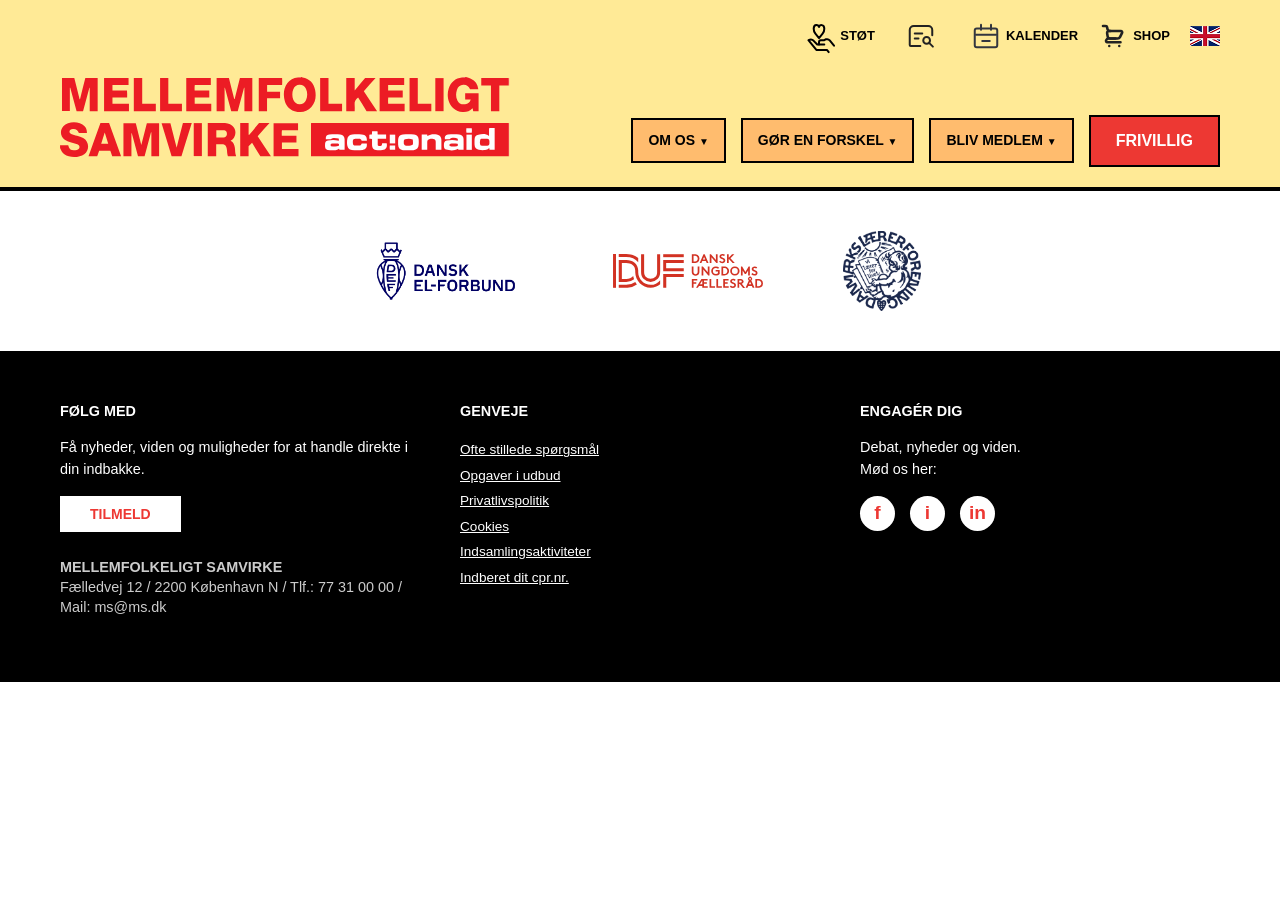
==== volunteer.html @ cc6cafb7 "Sponsorer & frivillig side alpha" ====
<!DOCTYPE html>
<html lang="da">
<head>
    <meta charset="UTF-8">
    <meta name="viewport" content="width=device-width, initial-scale=1.0">
    <title>Mellemfolkeligt Samvirke - Nyt Design</title>
    <link rel="stylesheet" href="main.css">
    <script src="js/carousel.js" defer></script>
    <script src="js/search.js" defer></script>
</head>
<body>

    <header class="main-header">
        <div class="container">
            <div class="top-utility">
                <a href="#"><img src="img/support.svg" alt="støt logo med en hånd der holder et hjerte">STØT</a>

                
                
                <div class="soeg-container" id="soegContainer">

  <!-- Søge-ikonet — altid synligt -->
<button class="soeg-ikon" id="soegIkon">
  <img src="img/search.svg" alt="ikon" />
</button>

  <!-- Søgebaren — folder ud -->
  <div class="soeg-bar" id="soegBar">
    <input
      type="text"
      class="soeg-input"
      id="soegInput"
      placeholder="Søg her..."
      autocomplete="off"
    />
  </div>

  <!-- Dropdown menu -->
  <div class="dropdown" id="dropdown"></div>

  <!-- Valgt element -->
  <div class="valgt-tekst" id="valgtTekst"></div>

</div>
                
                </a>

                <a href="#"><img src="img/calendar.svg" alt="Kalender logo">KALENDER</a>
                <a href="#"><img src="img/cart.svg" alt="Indkøbsvogns logo">SHOP</a>
                <a href="#"><img src="img/eng_flag.png" alt="Englands flag"></a>
            </div>

            <div class="nav-wrapper">
                <div class="logo">
                    <a href="index.html"><img src="img/logo_vector.svg" alt="Mellemfolkeligt Samvirke"></a>
                </div>
                
                <button class="hamburger-btn" aria-label="Åbn menu">
                    <span class="bar"></span>
                    <span class="bar"></span>
                    <span class="bar"></span>
                </button>

                <nav class="main-nav">
                    <button class="close-btn" aria-label="Luk menu">✕</button>
                    
                    <ul>
                        <li class="dropdown-container">
                            <a href="#" class="nav-btn dropdown-toggle">OM OS <span>▼</span></a>
                            <ul class="dropdown-menu">
                                <li><a href="#">Hvem er vi?</a></li>
                                <li><a href="#">Vores historie</a></li>
                                <li><a href="#">Kontakt os</a></li>
                            </ul>
                        </li>

                        <li class="dropdown-container">
                            <a href="#" class="nav-btn dropdown-toggle">GØR EN FORSKEL <span>▼</span></a>
                            <ul class="dropdown-menu">
                                <li><a href="#">Kampagner</a></li>
                                <li><a href="#">Klima</a></li>
                                <li><a href="#">Fattigdom</a></li>
                            </ul>
                        </li>

                        <li class="dropdown-container">
                            <a href="#" class="nav-btn dropdown-toggle">BLIV MEDLEM <span>▼</span></a>
                            <ul class="dropdown-menu">
                                <li><a href="#">Medlemsfordele</a></li>
                                <li><a href="#">Giv et bidrag</a></li>
                            </ul>
                        </li>

                        <li><a href="volunteer.html" class="btn-red">FRIVILLIG</a></li>
                    </ul>
                </nav>
            </div>
        </div>
    </header>

    <section class="partner-bar">
        <div class="container">
            <div class="partner-logos">
                <img src="img/DEF-logo.png" alt="Dansk El-Forbund">
                <img id="duf-logo" src="img/DUF-logo.svg" alt="DUF">
                <img src="img/DLF-logo.png" alt="Lærerforening">
            </div>
        </div>
    </section>

    <footer class="main-footer">
        <div class="container footer-grid">
            <div class="footer-col">
                <h3>FØLG MED</h3>
                <p>Få nyheder, viden og muligheder for at handle direkte i din indbakke.</p>
                <button class="btn-tilmeld">TILMELD</button>
                <p class="address-info">
                    <strong>MELLEMFOLKELIGT SAMVIRKE</strong><br>
                    Fælledvej 12 / 2200 København N / Tlf.: 77 31 00 00 / Mail: ms@ms.dk
                </p>
            </div>
            <div class="footer-col">
                <h3>GENVEJE</h3>
                <ul>
                    <li><a href="#">Ofte stillede spørgsmål</a></li>
                    <li><a href="#">Opgaver i udbud</a></li>
                    <li><a href="#">Privatlivspolitik</a></li>
                    <li><a href="#">Cookies</a></li>
                    <li><a href="#">Indsamlingsaktiviteter</a></li>
                    <li><a href="#">Indberet dit cpr.nr.</a></li>
                </ul>
            </div>
            <div class="footer-col">
                <h3>ENGAGÉR DIG</h3>
                <p>Debat, nyheder og viden.<br>Mød os her:</p>
                <div class="social-icons">
                    <span class="social-circle">f</span> 
                    <span class="social-circle">i</span> 
                    <span class="social-circle">in</span>
                </div>
            </div>
        </div>
    </footer>

    <script src="js/dropdown.js"></script>
    <script src="js/burger.js"></script>
</body>
</html>
---- main.css ----
* {
    margin: 0;
    padding: 0;
    box-sizing: border-box;
}

:root {
    --ms-red: #ed3833; 
    --ms-yellow: #ffea96; 
    --text-black: #000000;
}

body {
    font-family: 'Helvetica Neue', Helvetica, Arial, sans-serif;
    color: var(--text-black);
    line-height: 1.5;
}

.container {
    max-width: 1200px;
    margin: 0 auto;
    padding: 0 20px;
}

.container-small {
    max-width: 1000px;
    margin: 0 auto;
    padding: 40px 20px 60px;
}

/* --- HEADER --- */
.main-header {
    background-color: var(--ms-yellow);
    border-bottom: 4px solid var(--text-black);
    padding-top: 10px;
    padding-bottom: 20px;
    position: relative;
    z-index: 999;
}

.top-utility {
    display: flex;
    justify-content: flex-end;
    gap: 20px;
    margin-bottom: 15px;
}

.top-utility a {
    text-decoration: none;
    color: var(--text-black);
    font-size: 13px;
    font-weight: bold;
    display: flex;
    align-items: center;
    gap: 5px;
}

.nav-wrapper {
    display: flex;
    justify-content: space-between;
    align-items: flex-end;
}
.logo {
    max-width: 450px; 
    width: 100%;      
    padding-bottom: 10px; 
}

.logo img {
    width: 100%;
    height: auto;
    display: block;
}

.main-nav > ul {
    display: flex;
    list-style: none;
    gap: 15px;
    align-items: center;
}

.nav-btn {
    display: block;
    padding: 10px 15px;
    text-decoration: none;
    color: var(--text-black);
    font-weight: bold;
    font-size: 14px;
    border: 2px solid var(--text-black); 
    background-color: rgba(255,144,73,0.5) !important;
}

.nav-btn span {
    font-size: 10px; 
}

.btn-red {
    display: block;
    padding: 12px 25px;
    text-decoration: none;
    color: white;
    background-color: var(--ms-red);
    font-weight: bold;
    font-size: 16px;
    border: 2.5px solid var(--text-black);
}

/* --- DROPDOWN MENU (Desktop) --- */
.dropdown-container {
    position: relative; 
}

.dropdown-menu {
    display: none; 
    position: absolute;
    top: 100%;
    left: 0;
    background-color: var(--white); 
    border: 3px solid var(--ms-yellow);
    border-top: none; 
    list-style: none;
    min-width: 200px;
    z-index: 100;
    flex-direction: column;
    padding: 0;
    margin-top: 0; 
    gap: 0; 
}

.dropdown-menu.show {
    display: flex !important; 
}

.dropdown-menu li a {
    display: block;
    padding: 12px 15px;
    color: var(--text-black);
    text-decoration: none;
    font-size: 14px;
    font-weight: normal;
}

.dropdown-menu li a:hover {
    background-color: var(--ms-yellow); 
    color: var(--text-black);
}

/* --- HOVEDINDHOLD --- */
.main-title {
    color: var(--ms-red);
    font-size: 3.5rem;
    font-weight: 900;
    margin-bottom: 10px;
}

.intro-text {
    font-size: 1.1rem;
    font-weight: bold;
    margin-bottom: 30px;
    max-width: 850px;
}

/* --- SLIDESHOW --- */
.mySlides {
  position: absolute;
  width: 100%;
  height: 100%;
  top: 0;
  left: 0;
  transform: translateX(100%);
  transition: transform 0.5s ease;
}
.mySlides.active {
  transform: translateX(0);
}

.mySlides.prev-slide {
  transform: translateX(-100%);
}

img {vertical-align: middle;}

.billed {
  width: 100%;
  height: 100%;
  object-fit: cover;
}

.slide-title {
  position: absolute;
  top: 0;
  left: 0%;
  transform: translate(0%, -50%);
  z-index: 10;
  color: white;
  font-size: clamp(1.2rem, 3vw, 2.5rem);
  font-weight: bold;
  padding: 10px 20px;
  background: #ED3833; 
  border-radius: 0px;
}

.slideshow-wrapper {
  position: relative;
  overflow: visible; 
  margin-top: 60px; 
}

.slideshow-container {
  max-width: 1000px;
  position: relative;
  margin: auto;
  width: 100%;
  aspect-ratio: 21 / 9;
  overflow: hidden;
}

.prev, .next {
  cursor: pointer;
  position: absolute;
  top: 50%;
  width: auto;
  padding: 16px;
  margin-top: -42px;
  color: white;
  font-weight: bold;
  font-size: 40px;
  transition: 0.6s ease;
  border-radius: 0 3px 3px 0;
  user-select: none;
}

.next {
  right: 0;
  border-radius: 3px 0 0 3px;
}

.prev:hover, .next:hover {
  background-color: rgba(0,0,0,0.8);
}

.text {
  color: #f2f2f2;
  font-size: 15px;
  padding: 8px 12px;
  position: absolute;
  bottom: 8px;
  width: 100%;
  text-align: right;
}

.numbertext {
  color: #f2f2f2;
  font-size: 12px;
  padding: 8px 12px;
  position: absolute;
  top: 90%;
}

.dot {
  cursor: pointer;
  height: 15px;
  width: 15px;
  margin: 0 2px;
  background-color: #bbb;
  border-radius: 50%;
  display: inline-block;
  transition: background-color 0.6s ease;
}

.dot.active, .dot:hover {
  background-color: red;
}

@media only screen and (max-width: 300px) {
  .prev, .next,.text {font-size: 11px}
}

/* --- PARTNERE --- */
.partner-bar {
    background-color: white;
    padding: 40px 0;
}

.partner-logos {
    display: flex;
    justify-content: center;
    align-items: center;
    gap: 80px;
}

.partner-logos img {
    max-height: 80px;
}

/* --- FOOTER --- */
.main-footer {
    background-color: var(--text-black);
    color: white;
    padding: 50px 0;
}

.footer-grid {
    display: grid;
    grid-template-columns: 1fr 1fr 1fr; 
    gap: 40px;
}

.footer-col h3 {
    font-size: 0.9rem;
    margin-bottom: 15px;
    font-weight: bold;
}

.footer-col p {
    font-size: 0.9rem;
    margin-bottom: 15px;
}

.footer-col ul {
    list-style: none;
}

.footer-col ul li a {
    color: white;
    text-decoration: underline;
    font-size: 0.85rem;
    line-height: 1.8;
}

.btn-tilmeld {
    background-color: white;
    color: var(--ms-red);
    border: none;
    padding: 10px 30px;
    font-weight: bold;
    font-size: 14px;
    margin-bottom: 25px;
    cursor: pointer;
}

.address-info {
    font-size: 0.75rem;
    color: #ccc;
    line-height: 1.4;
}

.social-icons {
    display: flex;
    gap: 15px;
    margin-top: 10px;
}

.social-circle {
    width: 35px;
    height: 35px;
    background-color: white;
    color: var(--ms-red);
    border-radius: 50%;
    display: flex;
    justify-content: center;
    align-items: center;
    font-weight: bold;
    font-size: 1.2rem;
    cursor: pointer;
}

/* --- BURGERMENU IKONER --- */
.hamburger-btn {
    display: none;
    background: none;
    border: none;
    cursor: pointer;
    flex-direction: column;
    gap: 6px;
    padding: 10px;
}

.hamburger-btn .bar {
    width: 35px;
    height: 4px;
    background-color: var(--ms-red);
    border-radius: 2px;
}

.close-btn {
    display: none;
    background: none;
    border: none;
    color: var(--ms-red);
    font-size: 45px;
    cursor: pointer;
    position: absolute;
    top: 20px;
    right: 20px;
}

/* --- MOBIL RESPONSIVITET --- */
@media (max-width: 900px) {
    .top-utility {
        display: none; 
    }

    .hamburger-btn {
        display: flex;
    }

    .nav-wrapper {
        align-items: center;
    }

    .main-nav {
        position: fixed;
        top: 0;
        right: -100%; 
        width: 100%;
        height: 100vh;
        background-color: white;
        z-index: 1000;
        transition: right 0.4s ease-in-out; 
        overflow-y: auto;
        padding: 80px 30px 30px 30px; 
    }

    .main-nav.active {
        right: 0; 
    }

    .close-btn {
        display: block;
    }

    .main-nav > ul {
        flex-direction: column;
        gap: 25px;
        align-items: flex-start;
    }

    .nav-btn {
        border: none;
        font-size: 26px;
        color: var(--ms-red);
        padding: 0;
    }
    
    .dropdown-menu {
        position: static;
        border: none;
        padding-left: 20px;
        margin-top: 15px;
        gap: 15px;
        display: none; /* VIGTIGT: Skjuler dropdowns som standard på mobil */
        background-color: transparent; 
    }
    
    .dropdown-menu li a {
        color: var(--text-black);
        font-size: 18px;
        font-weight: bold;
        text-decoration: none;
        padding: 8px 0;
    }
}
:root {
  --bg: #f5f0e8;
  --white: #ffffff;
  --accent-light: #d8f3dc;
  --text: #1b1b1b;
  --muted: #888;
  --border: #e0d9ce;
}



.soeg-ikon {
  background: var(--accent);
  border: none;
  color: white;
  width: 52px;
  height: 52px;
  border-radius: 50%;
  font-size: 1.2rem;
  cursor: pointer;
  flex-shrink: 0;
  transition: background 0.2s, transform 0.2s;
  display: flex;
  align-items: center;
  justify-content: center;
  position: relative;
  z-index: 2;
}

.soeg-ikon:hover {; transform: scale(1.05); }

.soeg-container {
  position: relative;
  display: flex;
  align-items: center;
}

.soeg-bar {
  display: flex;
  align-items: center;
  background: var(--white);
  border-radius: 0 12px 12px 0;
  box-shadow: 0 2px 12px rgba(0,0,0,0.08);
  overflow: hidden;
  width: 0;
  opacity: 0;
  transition: width 0.4s ease, opacity 0.3s ease;
  margin-left: -26px;
  padding-left: 30px;
}

.soeg-container.aktiv .soeg-bar {
  width: 360px;
  opacity: 1;
}

.soeg-input {
  border: none;
  outline: none;
  background: transparent;
  font-family: 'Outfit', sans-serif;
  font-size: 0.95rem;
  color: var(--text);
  width: 100%;
  padding: 14px 16px 14px 0;
}

.soeg-input::placeholder { color: var(--muted); }

.dropdown {
  position: absolute;
  top: calc(100% + 8px);
  left: 0;
  right: 0;
  background: var(--white);
  border-radius: 12px;
  box-shadow: 0 4px 20px rgba(0,0,0,0.1);
  overflow-y: auto;
  overflow-x: hidden;
  scrollbar-width: thin;
  scrollbar-color: var(--accent-light) transparent;
  max-height: 0;
  opacity: 0;
  transition: max-height 0.35s ease, opacity 0.25s ease;
  z-index: 10;
}

.dropdown::-webkit-scrollbar { width: 6px; }
.dropdown::-webkit-scrollbar-track { background: transparent; }
.dropdown::-webkit-scrollbar-thumb { background: var(--accent-light); border-radius: 10px; }

.soeg-container.dropdown-aktiv .dropdown {
  max-height: 220px;
  opacity: 1;
}

.dropdown-item {
  padding: 14px 18px;
  font-size: 0.9rem;
  color: var(--text);
  cursor: pointer;
  border-bottom: 1px solid var(--border);
  transition: background 0.15s;
  display: flex;
  align-items: center;
  gap: 10px;
}

.dropdown-item:last-child { border-bottom: none; }
.dropdown-item:hover { background: var(--accent-light); }

.dropdown-item .ikon { font-size: 1.1rem; }

.ingen-resultater {
  padding: 20px 18px;
  color: var(--muted);
  font-size: 0.85rem;
  text-align: center;
}

.valgt-tekst {
  position: absolute;
  top: calc(100% + 8px);
  left: 0;
  font-size: 0.85rem;
  color: var(--accent);
  font-weight: 600;
  opacity: 0;
  transition: opacity 0.2s;
  white-space: nowrap;
}

.soeg-container.har-valgt .valgt-tekst {
  opacity: 1;
}

#duf-logo {
    max-height: 80px;
    width: 150px;
}
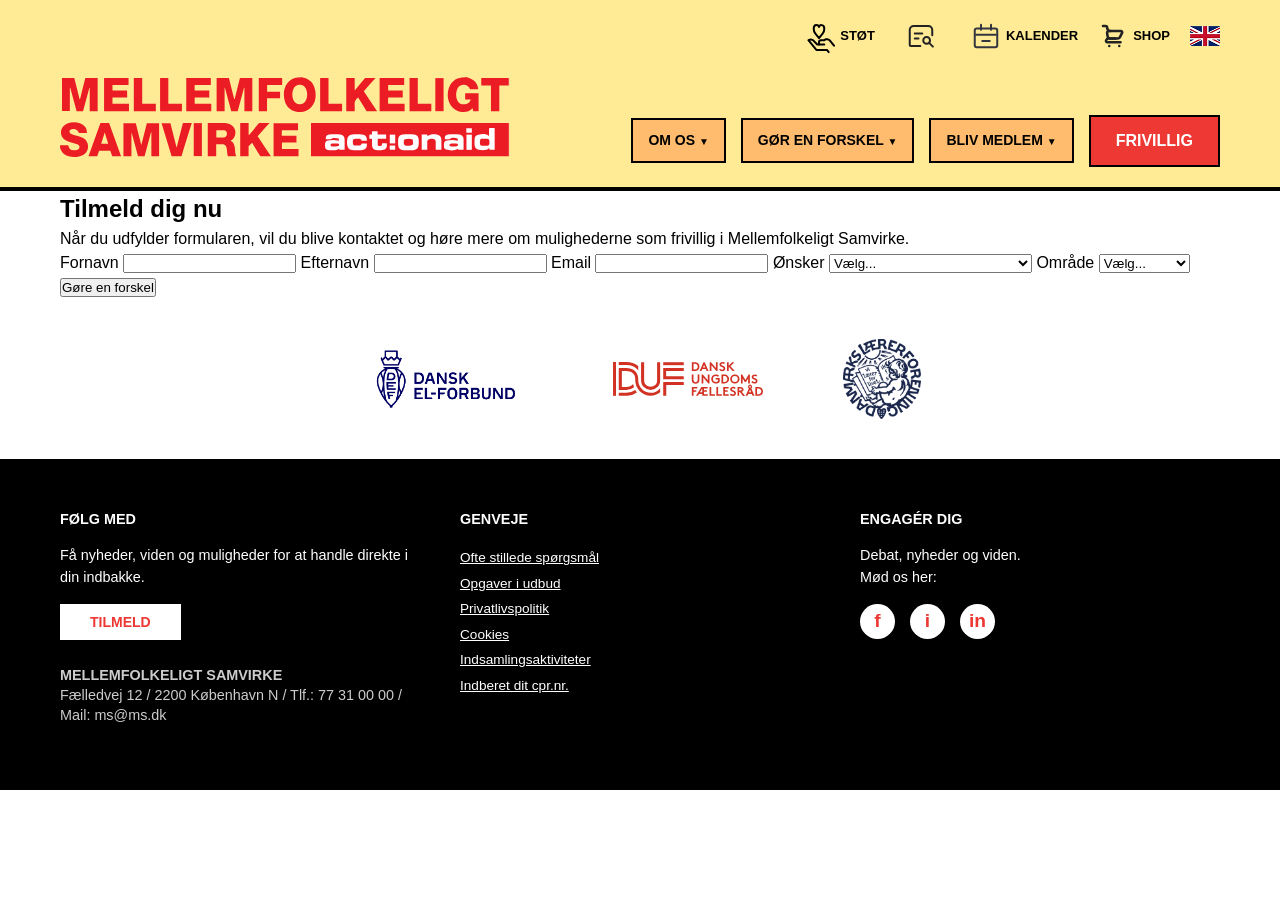
==== commit 4f307c83: "Update volunteer.html" ====
--- a/volunteer.html
+++ b/volunteer.html
@@ -97,7 +97,46 @@
             </div>
         </div>
     </header>
+<section class="form-wrapper">
+    <div class="container">
+        <h1>Tilmeld dig nu</h1>
 
+        <div class="subtitle">
+            Når du udfylder formularen, vil du blive kontaktet og høre mere om mulighederne som frivillig i Mellemfolkeligt Samvirke.
+        </div>
+
+        <form>
+            <label class="required">Fornavn</label>
+            <input type="text" name="fornavn" required>
+
+            <label class="required">Efternavn</label>
+            <input type="text" name="efternavn" required>
+
+            <label class="required">Email</label>
+            <input type="email" name="email" required>
+
+            <label class="required">Ønsker</label>
+            <select name="onsker" required>
+                <option value="">Vælg...</option>
+                <option>Akadamiet for håb og handling</option>
+                <option>Madretfærdighed</option>
+                <option>Fællesskabsgrupper</option>
+                <option>Frivillig arbejde</option>
+                <option>Lær noget</option>
+            </select>
+
+            <label class="required">Område</label>
+            <select name="omraade" required>
+                <option value="">Vælg...</option>
+                <option>København</option>
+                <option>Aarhus</option>
+                <option>Odense</option>
+            </select>
+
+            <button class="button" type="submit">Gøre en forskel</button>
+        </form>
+    </div>
+</section>
     <section class="partner-bar">
         <div class="container">
             <div class="partner-logos">
--- a/main.css
+++ b/main.css
@@ -490,7 +490,7 @@
   z-index: 2;
 }
 
-.soeg-ikon:hover {; transform: scale(1.05); }
+.soeg-ikon:hover { transform: scale(1.05); }
 
 .soeg-container {
   position: relative;
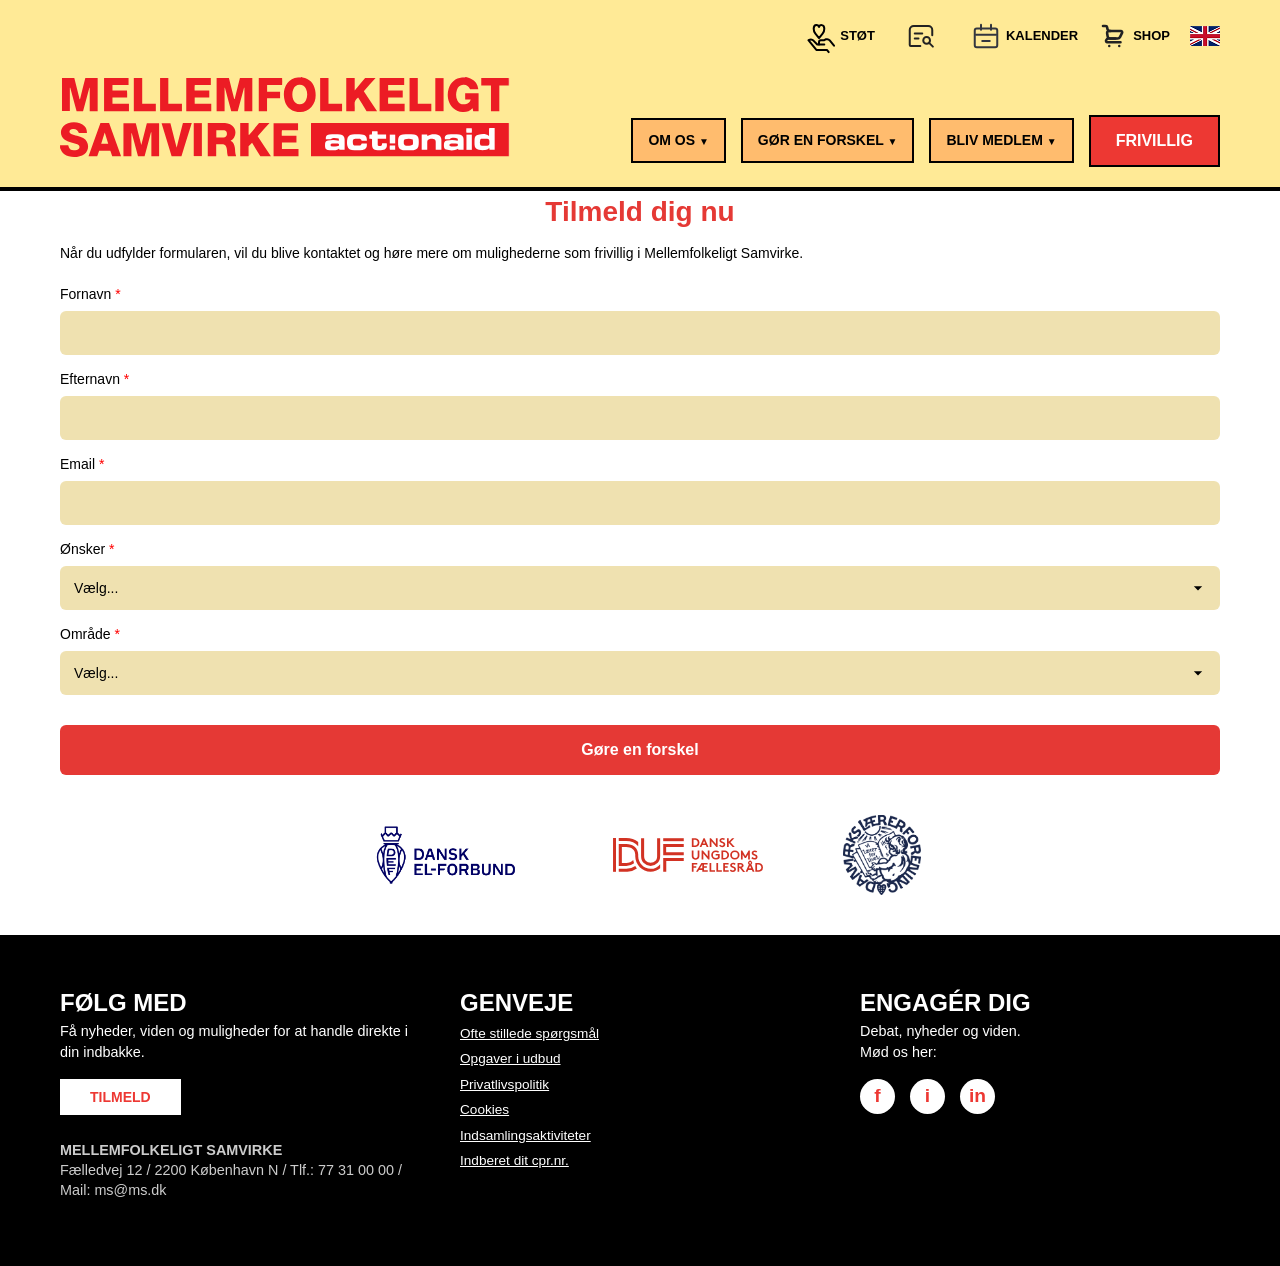
==== commit ca069309: "validator check" ====
--- a/volunteer.html
+++ b/volunteer.html
@@ -43,7 +43,7 @@
 
 </div>
                 
-                </a>
+        
 
                 <a href="#"><img src="img/calendar.svg" alt="Kalender logo">KALENDER</a>
                 <a href="#"><img src="img/cart.svg" alt="Indkøbsvogns logo">SHOP</a>
@@ -150,7 +150,7 @@
     <footer class="main-footer">
         <div class="container footer-grid">
             <div class="footer-col">
-                <h3>FØLG MED</h3>
+                <h2>FØLG MED</h2>
                 <p>Få nyheder, viden og muligheder for at handle direkte i din indbakke.</p>
                 <button class="btn-tilmeld">TILMELD</button>
                 <p class="address-info">
@@ -159,7 +159,7 @@
                 </p>
             </div>
             <div class="footer-col">
-                <h3>GENVEJE</h3>
+                <h2>GENVEJE</h2>
                 <ul>
                     <li><a href="#">Ofte stillede spørgsmål</a></li>
                     <li><a href="#">Opgaver i udbud</a></li>
@@ -170,7 +170,7 @@
                 </ul>
             </div>
             <div class="footer-col">
-                <h3>ENGAGÉR DIG</h3>
+                <h2>ENGAGÉR DIG</h2>
                 <p>Debat, nyheder og viden.<br>Mød os her:</p>
                 <div class="social-icons">
                     <span class="social-circle">f</span> 
--- a/main.css
+++ b/main.css
@@ -600,4 +600,105 @@
 #duf-logo {
     max-height: 80px;
     width: 150px;
+}
+
+ /* Udfyldningsformular */
+ 
+body {
+    margin: 0;
+    font-family: Arial, sans-serif;
+    background-color: #ffffff;
+}
+
+
+
+h1 {
+    color: #e53935;
+    text-align: center;
+    font-size: 28px;
+    margin-bottom: 10px;
+    font-weight: bold;
+}
+
+
+.subtitle {
+    font-size: 14px;
+    color: #000;
+    margin-bottom: 20px;
+    line-height: 1.5;
+}
+
+label {
+    font-size: 14px;
+    display: block;
+    margin-bottom: 6px;
+    margin-top: 14px;
+}
+
+.required::after {
+    content: " *";
+    color: red;
+}
+
+
+
+
+
+input, select {
+    width: 100%;
+    padding: 14px;
+    border: none;
+    border-radius: 6px;
+    background-color: #efe1b0;
+    font-size: 14px;
+    box-sizing: border-box;
+    transition: all 0.2s ease;
+}
+
+input:focus, select:focus {
+    outline: none;
+    background-color: #f5e9c8;
+    box-shadow: 0 0 0 2px rgba(229, 57, 53, 0.3);
+}
+
+select {
+    appearance: none;
+    cursor: pointer;
+    background-image: url("data:image/svg+xml;utf8,<svg fill='black' height='20' viewBox='0 0 24 24' width='20' xmlns='http://www.w3.org/2000/svg'><path d='M7 10l5 5 5-5z'/></svg>");
+    background-repeat: no-repeat;
+    background-position: right 12px center;
+}
+
+
+
+.error {
+    border: 2px solid #e53935;
+}
+
+.error-message {
+    color: #e53935;
+    font-size: 12px;
+    margin-top: 4px;
+}
+
+.button {
+    margin-top: 30px;
+    width: 100%;
+    padding: 16px;
+    background-color: #e53935;
+    color: white;
+    border: none;
+    border-radius: 6px;
+    font-size: 16px;
+    font-weight: bold;
+    cursor: pointer;
+    transition: all 0.2s ease;
+}
+
+.button:hover {
+    background-color: #c62828;
+}
+
+.button:active {
+    transform: scale(0.98);
 }
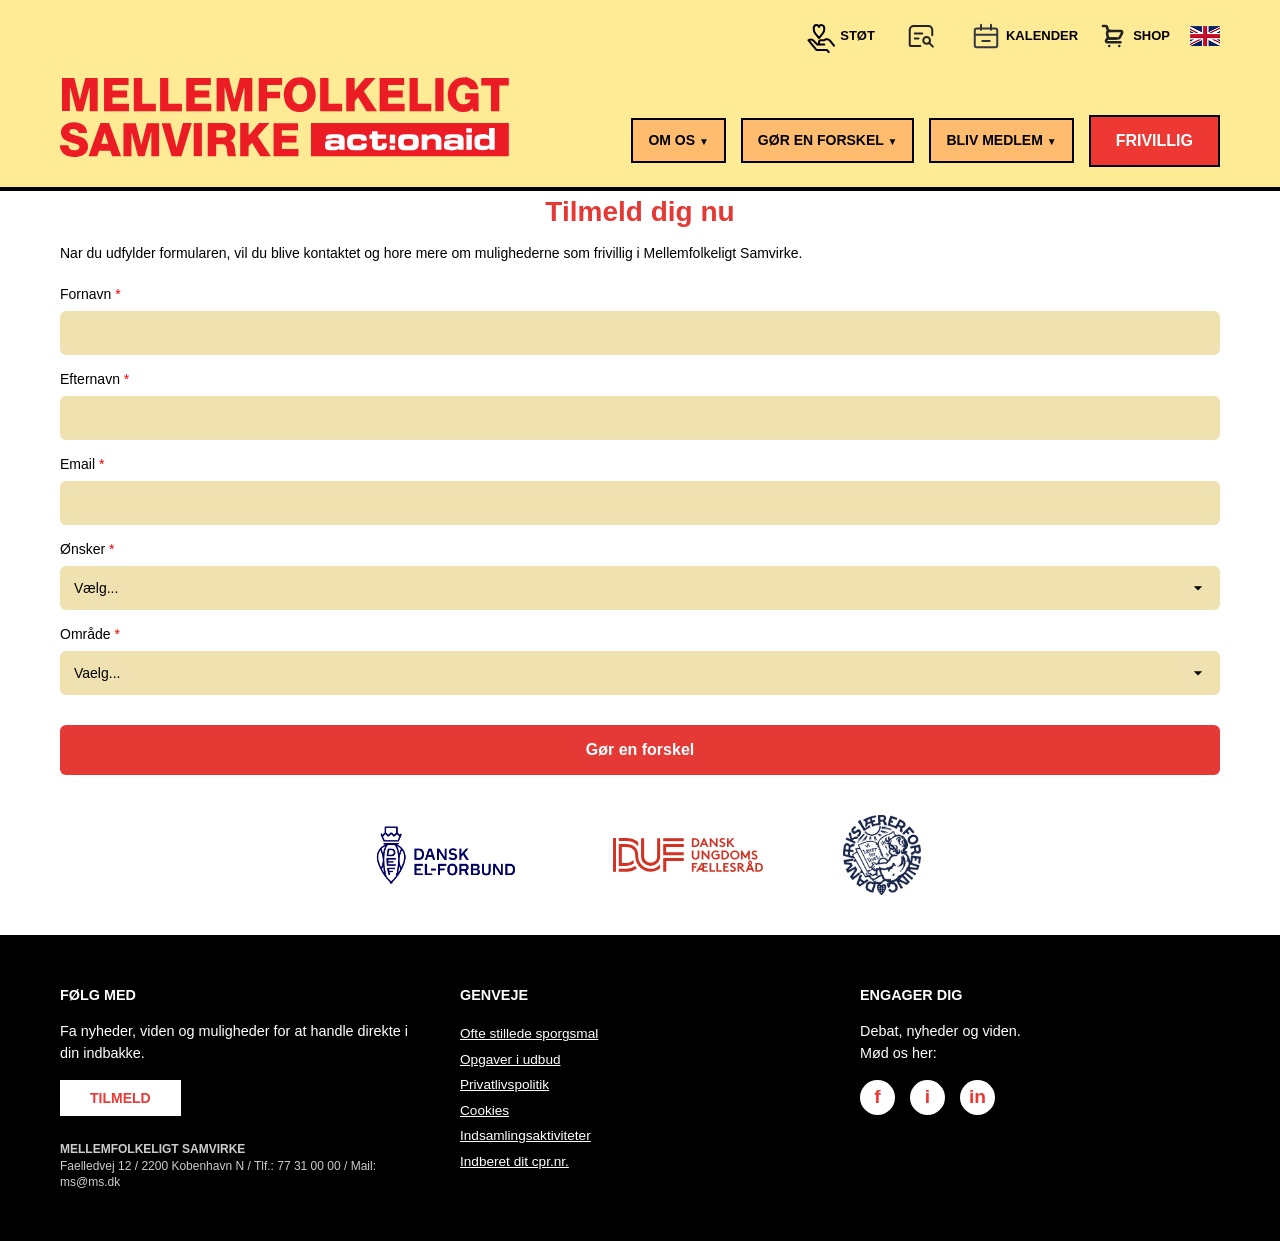
==== commit 5e300a17: "BEM addet" ====
--- a/volunteer.html
+++ b/volunteer.html
@@ -10,172 +10,180 @@
 </head>
 <body>
 
-    <header class="main-header">
+    <header class="header">
         <div class="container">
-            <div class="top-utility">
-                <a href="#"><img src="img/support.svg" alt="støt logo med en hånd der holder et hjerte">STØT</a>
+            <div class="utility">
+                <a href="#" class="utility__link">
+                    <img src="img/support.svg" alt="støt logo med en hand der holder et hjerte" class="utility__icon">STØT
+                </a>
 
-                
-                
-                <div class="soeg-container" id="soegContainer">
+                <div class="search" id="soegContainer">
+                    <!-- Soge-ikonet - altid synligt -->
+                    <button class="search__btn" id="soegIkon">
+                        <img src="img/search.svg" alt="ikon" />
+                    </button>
 
-  <!-- Søge-ikonet — altid synligt -->
-<button class="soeg-ikon" id="soegIkon">
-  <img src="img/search.svg" alt="ikon" />
-</button>
+                    <!-- Sogebaren - folder ud -->
+                    <div class="search__bar" id="soegBar">
+                        <input
+                            type="text"
+                            class="search__input"
+                            id="soegInput"
+                            placeholder="Søg her..."
+                            autocomplete="off"
+                        />
+                    </div>
 
-  <!-- Søgebaren — folder ud -->
-  <div class="soeg-bar" id="soegBar">
-    <input
-      type="text"
-      class="soeg-input"
-      id="soegInput"
-      placeholder="Søg her..."
-      autocomplete="off"
-    />
-  </div>
+                    <!-- Dropdown menu -->
+                    <div class="search__dropdown" id="dropdown"></div>
 
-  <!-- Dropdown menu -->
-  <div class="dropdown" id="dropdown"></div>
+                    <!-- Valgt element -->
+                    <div class="search__selected" id="valgtTekst"></div>
+                </div>
 
-  <!-- Valgt element -->
-  <div class="valgt-tekst" id="valgtTekst"></div>
-
-</div>
-                
-        
-
-                <a href="#"><img src="img/calendar.svg" alt="Kalender logo">KALENDER</a>
-                <a href="#"><img src="img/cart.svg" alt="Indkøbsvogns logo">SHOP</a>
-                <a href="#"><img src="img/eng_flag.png" alt="Englands flag"></a>
+                <a href="#" class="utility__link">
+                    <img src="img/calendar.svg" alt="Kalender logo" class="utility__icon">KALENDER
+                </a>
+                <a href="#" class="utility__link">
+                    <img src="img/cart.svg" alt="Indkobsvogns logo" class="utility__icon">SHOP
+                </a>
+                <a href="#" class="utility__link">
+                    <img src="img/eng_flag.png" alt="Englands flag" class="utility__icon">
+                </a>
             </div>
 
             <div class="nav-wrapper">
                 <div class="logo">
-                    <a href="index.html"><img src="img/logo_vector.svg" alt="Mellemfolkeligt Samvirke"></a>
+                    <a href="index.html">
+                        <img src="img/logo_vector.svg" alt="Mellemfolkeligt Samvirke" class="logo__image">
+                    </a>
                 </div>
-                
-                <button class="hamburger-btn" aria-label="Åbn menu">
-                    <span class="bar"></span>
-                    <span class="bar"></span>
-                    <span class="bar"></span>
+
+                <button class="hamburger" aria-label="Abn menu">
+                    <span class="hamburger__bar"></span>
+                    <span class="hamburger__bar"></span>
+                    <span class="hamburger__bar"></span>
                 </button>
 
-                <nav class="main-nav">
-                    <button class="close-btn" aria-label="Luk menu">✕</button>
-                    
-                    <ul>
-                        <li class="dropdown-container">
-                            <a href="#" class="nav-btn dropdown-toggle">OM OS <span>▼</span></a>
-                            <ul class="dropdown-menu">
-                                <li><a href="#">Hvem er vi?</a></li>
-                                <li><a href="#">Vores historie</a></li>
-                                <li><a href="#">Kontakt os</a></li>
+                <nav class="nav">
+                    <button class="close" aria-label="Luk menu">X</button>
+
+                    <ul class="nav__list">
+                        <li class="nav__item">
+                            <a href="#" class="nav__link nav__link--dropdown">OM OS <span class="nav__link-arrow">▼</span></a>
+                            <ul class="dropdown">
+                                <li class="dropdown__item"><a href="#" class="dropdown__link">Hvem er vi?</a></li>
+                                <li class="dropdown__item"><a href="#" class="dropdown__link">Vores historie</a></li>
+                                <li class="dropdown__item"><a href="#" class="dropdown__link">Kontakt os</a></li>
                             </ul>
                         </li>
 
-                        <li class="dropdown-container">
-                            <a href="#" class="nav-btn dropdown-toggle">GØR EN FORSKEL <span>▼</span></a>
-                            <ul class="dropdown-menu">
-                                <li><a href="#">Kampagner</a></li>
-                                <li><a href="#">Klima</a></li>
-                                <li><a href="#">Fattigdom</a></li>
+                        <li class="nav__item">
+                            <a href="#" class="nav__link nav__link--dropdown">GØR EN FORSKEL <span class="nav__link-arrow">▼</span></a>
+                            <ul class="dropdown">
+                                <li class="dropdown__item"><a href="#" class="dropdown__link">Kampagner</a></li>
+                                <li class="dropdown__item"><a href="#" class="dropdown__link">Klima</a></li>
+                                <li class="dropdown__item"><a href="#" class="dropdown__link">Fattigdom</a></li>
                             </ul>
                         </li>
 
-                        <li class="dropdown-container">
-                            <a href="#" class="nav-btn dropdown-toggle">BLIV MEDLEM <span>▼</span></a>
-                            <ul class="dropdown-menu">
-                                <li><a href="#">Medlemsfordele</a></li>
-                                <li><a href="#">Giv et bidrag</a></li>
+                        <li class="nav__item">
+                            <a href="#" class="nav__link nav__link--dropdown">BLIV MEDLEM <span class="nav__link-arrow">▼</span></a>
+                            <ul class="dropdown">
+                                <li class="dropdown__item"><a href="#" class="dropdown__link">Medlemsfordele</a></li>
+                                <li class="dropdown__item"><a href="#" class="dropdown__link">Giv et bidrag</a></li>
                             </ul>
                         </li>
 
-                        <li><a href="volunteer.html" class="btn-red">FRIVILLIG</a></li>
+                        <li class="nav__item">
+                            <a href="volunteer.html" class="nav__link--cta">FRIVILLIG</a>
+                        </li>
                     </ul>
                 </nav>
             </div>
         </div>
     </header>
-<section class="form-wrapper">
-    <div class="container">
-        <h1>Tilmeld dig nu</h1>
 
-        <div class="subtitle">
-            Når du udfylder formularen, vil du blive kontaktet og høre mere om mulighederne som frivillig i Mellemfolkeligt Samvirke.
+    <section class="form">
+        <div class="container">
+            <h1 class="form__title">Tilmeld dig nu</h1>
+
+            <div class="form__subtitle">
+                Nar du udfylder formularen, vil du blive kontaktet og hore mere om mulighederne som frivillig i Mellemfolkeligt Samvirke.
+            </div>
+
+            <form>
+                <label class="form__label form__label--required">Fornavn</label>
+                <input type="text" name="fornavn" class="form__input" required>
+
+                <label class="form__label form__label--required">Efternavn</label>
+                <input type="text" name="efternavn" class="form__input" required>
+
+                <label class="form__label form__label--required">Email</label>
+                <input type="email" name="email" class="form__input" required>
+
+                <label class="form__label form__label--required">Ønsker</label>
+                <select name="onsker" class="form__select" required>
+                    <option value="">Vælg...</option>
+                    <option>Akadamiet for håb og handling</option>
+                    <option>Madretfærdighed</option>
+                    <option>Fællesskabsgrupper</option>
+                    <option>Frivillig arbejde</option>
+                    <option>Lær noget</option>
+                </select>
+
+                <label class="form__label form__label--required">Område</label>
+                <select name="omraade" class="form__select" required>
+                    <option value="">Vaelg...</option>
+                    <option>København</option>
+                    <option>Aarhus</option>
+                    <option>Odense</option>
+                </select>
+
+                <button class="btn btn--submit" type="submit">Gør en forskel</button>
+            </form>
         </div>
+    </section>
 
-        <form>
-            <label class="required">Fornavn</label>
-            <input type="text" name="fornavn" required>
-
-            <label class="required">Efternavn</label>
-            <input type="text" name="efternavn" required>
-
-            <label class="required">Email</label>
-            <input type="email" name="email" required>
-
-            <label class="required">Ønsker</label>
-            <select name="onsker" required>
-                <option value="">Vælg...</option>
-                <option>Akadamiet for håb og handling</option>
-                <option>Madretfærdighed</option>
-                <option>Fællesskabsgrupper</option>
-                <option>Frivillig arbejde</option>
-                <option>Lær noget</option>
-            </select>
-
-            <label class="required">Område</label>
-            <select name="omraade" required>
-                <option value="">Vælg...</option>
-                <option>København</option>
-                <option>Aarhus</option>
-                <option>Odense</option>
-            </select>
-
-            <button class="button" type="submit">Gøre en forskel</button>
-        </form>
-    </div>
-</section>
-    <section class="partner-bar">
+    <section class="partner">
         <div class="container">
-            <div class="partner-logos">
-                <img src="img/DEF-logo.png" alt="Dansk El-Forbund">
-                <img id="duf-logo" src="img/DUF-logo.svg" alt="DUF">
-                <img src="img/DLF-logo.png" alt="Lærerforening">
+            <div class="partner__logos">
+                <img src="img/DEF-logo.png" alt="Dansk El-Forbund" class="partner__logo">
+                <img src="img/DUF-logo.svg" alt="DUF" class="partner__logo partner__logo--duf">
+                <img src="img/DLF-logo.png" alt="Laererforening" class="partner__logo">
             </div>
         </div>
     </section>
 
-    <footer class="main-footer">
-        <div class="container footer-grid">
-            <div class="footer-col">
-                <h2>FØLG MED</h2>
-                <p>Få nyheder, viden og muligheder for at handle direkte i din indbakke.</p>
-                <button class="btn-tilmeld">TILMELD</button>
-                <p class="address-info">
+    <footer class="footer">
+        <div class="container footer__grid">
+            <div class="footer__col">
+                <h2 class="footer__title">FØLG MED</h2>
+                <p class="footer__text">Fa nyheder, viden og muligheder for at handle direkte i din indbakke.</p>
+                <button class="btn btn--subscribe">TILMELD</button>
+                <p class="footer__address">
                     <strong>MELLEMFOLKELIGT SAMVIRKE</strong><br>
-                    Fælledvej 12 / 2200 København N / Tlf.: 77 31 00 00 / Mail: ms@ms.dk
+                    Faelledvej 12 / 2200 Kobenhavn N / Tlf.: 77 31 00 00 / Mail: ms@ms.dk
                 </p>
             </div>
-            <div class="footer-col">
-                <h2>GENVEJE</h2>
-                <ul>
-                    <li><a href="#">Ofte stillede spørgsmål</a></li>
-                    <li><a href="#">Opgaver i udbud</a></li>
-                    <li><a href="#">Privatlivspolitik</a></li>
-                    <li><a href="#">Cookies</a></li>
-                    <li><a href="#">Indsamlingsaktiviteter</a></li>
-                    <li><a href="#">Indberet dit cpr.nr.</a></li>
+            <div class="footer__col">
+                <h2 class="footer__title">GENVEJE</h2>
+                <ul class="footer__list">
+                    <li><a href="#" class="footer__link">Ofte stillede sporgsmal</a></li>
+                    <li><a href="#" class="footer__link">Opgaver i udbud</a></li>
+                    <li><a href="#" class="footer__link">Privatlivspolitik</a></li>
+                    <li><a href="#" class="footer__link">Cookies</a></li>
+                    <li><a href="#" class="footer__link">Indsamlingsaktiviteter</a></li>
+                    <li><a href="#" class="footer__link">Indberet dit cpr.nr.</a></li>
                 </ul>
             </div>
-            <div class="footer-col">
-                <h2>ENGAGÉR DIG</h2>
-                <p>Debat, nyheder og viden.<br>Mød os her:</p>
-                <div class="social-icons">
-                    <span class="social-circle">f</span> 
-                    <span class="social-circle">i</span> 
-                    <span class="social-circle">in</span>
+            <div class="footer__col">
+                <h2 class="footer__title">ENGAGER DIG</h2>
+                <p class="footer__text">Debat, nyheder og viden.<br>Mød os her:</p>
+                <div class="social">
+                    <span class="social__icon">f</span>
+                    <span class="social__icon">i</span>
+                    <span class="social__icon">in</span>
                 </div>
             </div>
         </div>
@@ -184,4 +192,4 @@
     <script src="js/dropdown.js"></script>
     <script src="js/burger.js"></script>
 </body>
-</html>+</html>
--- a/main.css
+++ b/main.css
@@ -5,31 +5,44 @@
 }
 
 :root {
-    --ms-red: #ed3833; 
-    --ms-yellow: #ffea96; 
+    --ms-red: #ed3833;
+    --ms-yellow: #ffea96;
     --text-black: #000000;
+    --bg: #f5f0e8;
+    --white: #ffffff;
+    --accent-light: #d8f3dc;
+    --text: #1b1b1b;
+    --muted: #888;
+    --border: #e0d9ce;
 }
 
 body {
     font-family: 'Helvetica Neue', Helvetica, Arial, sans-serif;
     color: var(--text-black);
     line-height: 1.5;
-}
-
+    margin: 0;
+    background-color: #ffffff;
+}
+
+/* ================================
+   CONTAINER BLOCK
+   ================================ */
 .container {
     max-width: 1200px;
     margin: 0 auto;
     padding: 0 20px;
 }
 
-.container-small {
+.container--small {
     max-width: 1000px;
     margin: 0 auto;
     padding: 40px 20px 60px;
 }
 
-/* --- HEADER --- */
-.main-header {
+/* ================================
+   HEADER BLOCK
+   ================================ */
+.header {
     background-color: var(--ms-yellow);
     border-bottom: 4px solid var(--text-black);
     padding-top: 10px;
@@ -38,14 +51,17 @@
     z-index: 999;
 }
 
-.top-utility {
+/* ================================
+   UTILITY BLOCK (Top utility bar)
+   ================================ */
+.utility {
     display: flex;
     justify-content: flex-end;
     gap: 20px;
     margin-bottom: 15px;
 }
 
-.top-utility a {
+.utility__link {
     text-decoration: none;
     color: var(--text-black);
     font-size: 13px;
@@ -55,46 +71,68 @@
     gap: 5px;
 }
 
+.utility__icon {
+    display: inline-block;
+}
+
+/* ================================
+   NAV-WRAPPER BLOCK
+   ================================ */
 .nav-wrapper {
     display: flex;
     justify-content: space-between;
     align-items: flex-end;
 }
+
+/* ================================
+   LOGO BLOCK
+   ================================ */
 .logo {
-    max-width: 450px; 
-    width: 100%;      
-    padding-bottom: 10px; 
-}
-
-.logo img {
+    max-width: 450px;
+    width: 100%;
+    padding-bottom: 10px;
+}
+
+.logo__image {
     width: 100%;
     height: auto;
     display: block;
 }
 
-.main-nav > ul {
+/* ================================
+   NAV BLOCK (Main navigation)
+   ================================ */
+.nav {
+    /* Base styles */
+}
+
+.nav__list {
     display: flex;
     list-style: none;
     gap: 15px;
     align-items: center;
 }
 
-.nav-btn {
+.nav__item {
+    position: relative;
+}
+
+.nav__link {
     display: block;
     padding: 10px 15px;
     text-decoration: none;
     color: var(--text-black);
     font-weight: bold;
     font-size: 14px;
-    border: 2px solid var(--text-black); 
+    border: 2px solid var(--text-black);
     background-color: rgba(255,144,73,0.5) !important;
 }
 
-.nav-btn span {
-    font-size: 10px; 
-}
-
-.btn-red {
+.nav__link-arrow {
+    font-size: 10px;
+}
+
+.nav__link--cta {
     display: block;
     padding: 12px 25px;
     text-decoration: none;
@@ -105,33 +143,35 @@
     border: 2.5px solid var(--text-black);
 }
 
-/* --- DROPDOWN MENU (Desktop) --- */
-.dropdown-container {
-    position: relative; 
-}
-
-.dropdown-menu {
-    display: none; 
+/* ================================
+   DROPDOWN BLOCK (Navigation dropdown)
+   ================================ */
+.dropdown {
+    display: none;
     position: absolute;
     top: 100%;
     left: 0;
-    background-color: var(--white); 
+    background-color: var(--white);
     border: 3px solid var(--ms-yellow);
-    border-top: none; 
+    border-top: none;
     list-style: none;
     min-width: 200px;
     z-index: 100;
     flex-direction: column;
     padding: 0;
-    margin-top: 0; 
-    gap: 0; 
-}
-
-.dropdown-menu.show {
-    display: flex !important; 
-}
-
-.dropdown-menu li a {
+    margin-top: 0;
+    gap: 0;
+}
+
+.dropdown--active {
+    display: flex !important;
+}
+
+.dropdown__item {
+    /* List item styles */
+}
+
+.dropdown__link {
     display: block;
     padding: 12px 15px;
     color: var(--text-black);
@@ -140,218 +180,282 @@
     font-weight: normal;
 }
 
-.dropdown-menu li a:hover {
-    background-color: var(--ms-yellow); 
+.dropdown__link:hover {
+    background-color: var(--ms-yellow);
     color: var(--text-black);
 }
 
-/* --- HOVEDINDHOLD --- */
-.main-title {
+/* ================================
+   CONTENT BLOCK (Main content area)
+   ================================ */
+.content {
+    /* Main content wrapper */
+}
+
+.content__title {
     color: var(--ms-red);
     font-size: 3.5rem;
     font-weight: 900;
     margin-bottom: 10px;
 }
 
-.intro-text {
+.content__intro {
     font-size: 1.1rem;
     font-weight: bold;
     margin-bottom: 30px;
     max-width: 850px;
 }
 
-/* --- SLIDESHOW --- */
-.mySlides {
-  position: absolute;
-  width: 100%;
-  height: 100%;
-  top: 0;
-  left: 0;
-  transform: translateX(100%);
-  transition: transform 0.5s ease;
-}
-.mySlides.active {
-  transform: translateX(0);
-}
-
-.mySlides.prev-slide {
-  transform: translateX(-100%);
-}
-
-img {vertical-align: middle;}
-
-.billed {
-  width: 100%;
-  height: 100%;
-  object-fit: cover;
-}
-
-.slide-title {
-  position: absolute;
-  top: 0;
-  left: 0%;
-  transform: translate(0%, -50%);
-  z-index: 10;
-  color: white;
-  font-size: clamp(1.2rem, 3vw, 2.5rem);
-  font-weight: bold;
-  padding: 10px 20px;
-  background: #ED3833; 
-  border-radius: 0px;
-}
-
-.slideshow-wrapper {
-  position: relative;
-  overflow: visible; 
-  margin-top: 60px; 
-}
-
-.slideshow-container {
-  max-width: 1000px;
-  position: relative;
-  margin: auto;
-  width: 100%;
-  aspect-ratio: 21 / 9;
-  overflow: hidden;
-}
-
-.prev, .next {
-  cursor: pointer;
-  position: absolute;
-  top: 50%;
-  width: auto;
-  padding: 16px;
-  margin-top: -42px;
-  color: white;
-  font-weight: bold;
-  font-size: 40px;
-  transition: 0.6s ease;
-  border-radius: 0 3px 3px 0;
-  user-select: none;
-}
-
-.next {
-  right: 0;
-  border-radius: 3px 0 0 3px;
-}
-
-.prev:hover, .next:hover {
-  background-color: rgba(0,0,0,0.8);
-}
-
-.text {
-  color: #f2f2f2;
-  font-size: 15px;
-  padding: 8px 12px;
-  position: absolute;
-  bottom: 8px;
-  width: 100%;
-  text-align: right;
-}
-
-.numbertext {
-  color: #f2f2f2;
-  font-size: 12px;
-  padding: 8px 12px;
-  position: absolute;
-  top: 90%;
-}
-
-.dot {
-  cursor: pointer;
-  height: 15px;
-  width: 15px;
-  margin: 0 2px;
-  background-color: #bbb;
-  border-radius: 50%;
-  display: inline-block;
-  transition: background-color 0.6s ease;
-}
-
-.dot.active, .dot:hover {
-  background-color: red;
+/* ================================
+   SLIDESHOW BLOCK
+   ================================ */
+.slideshow {
+    position: relative;
+    overflow: visible;
+    margin-top: 60px;
+}
+
+.slideshow__container {
+    max-width: 1000px;
+    position: relative;
+    margin: auto;
+    width: 100%;
+    aspect-ratio: 21 / 9;
+    overflow: hidden;
+}
+
+.slideshow__title {
+    position: absolute;
+    top: 0;
+    left: 0%;
+    transform: translate(0%, -50%);
+    z-index: 10;
+    color: white;
+    font-size: clamp(1.2rem, 3vw, 2.5rem);
+    font-weight: bold;
+    padding: 10px 20px;
+    background: #ED3833;
+    border-radius: 0px;
+}
+
+.slideshow__slide {
+    position: absolute;
+    width: 100%;
+    height: 100%;
+    top: 0;
+    left: 0;
+    transform: translateX(100%);
+    transition: transform 0.5s ease;
+}
+
+.slideshow__slide--active {
+    transform: translateX(0);
+}
+
+.slideshow__slide--prev {
+    transform: translateX(-100%);
+}
+
+.slideshow__image {
+    width: 100%;
+    height: 100%;
+    object-fit: cover;
+    vertical-align: middle;
+}
+
+.slideshow__caption {
+    color: #f2f2f2;
+    font-size: 15px;
+    padding: 8px 12px;
+    position: absolute;
+    bottom: 8px;
+    width: 100%;
+    text-align: right;
+}
+
+.slideshow__counter {
+    color: #f2f2f2;
+    font-size: 12px;
+    padding: 8px 12px;
+    position: absolute;
+    top: 90%;
+}
+
+.slideshow__nav {
+    cursor: pointer;
+    position: absolute;
+    top: 50%;
+    width: auto;
+    padding: 16px;
+    margin-top: -42px;
+    color: white;
+    font-weight: bold;
+    font-size: 40px;
+    transition: 0.6s ease;
+    border-radius: 0 3px 3px 0;
+    user-select: none;
+}
+
+.slideshow__nav--prev {
+    left: 0;
+}
+
+.slideshow__nav--next {
+    right: 0;
+    border-radius: 3px 0 0 3px;
+}
+
+.slideshow__nav:hover {
+    background-color: rgba(0,0,0,0.8);
+}
+
+/* ================================
+   DOTS BLOCK (Slideshow indicators)
+   ================================ */
+.dots {
+    text-align: center;
+}
+
+.dots__item {
+    cursor: pointer;
+    height: 15px;
+    width: 15px;
+    margin: 0 2px;
+    background-color: #bbb;
+    border-radius: 50%;
+    display: inline-block;
+    transition: background-color 0.6s ease;
+}
+
+.dots__item--active,
+.dots__item:hover {
+    background-color: red;
 }
 
 @media only screen and (max-width: 300px) {
-  .prev, .next,.text {font-size: 11px}
-}
-
-/* --- PARTNERE --- */
-.partner-bar {
+    .slideshow__nav,
+    .slideshow__caption {
+        font-size: 11px;
+    }
+}
+
+/* ================================
+   PARTNER BLOCK
+   ================================ */
+.partner {
     background-color: white;
     padding: 40px 0;
 }
 
-.partner-logos {
+.partner__logos {
     display: flex;
     justify-content: center;
     align-items: center;
     gap: 80px;
 }
 
-.partner-logos img {
+.partner__logo {
     max-height: 80px;
 }
 
-/* --- FOOTER --- */
-.main-footer {
+.partner__logo--duf {
+    max-height: 80px;
+    width: 150px;
+}
+
+/* ================================
+   FOOTER BLOCK
+   ================================ */
+.footer {
     background-color: var(--text-black);
     color: white;
     padding: 50px 0;
 }
 
-.footer-grid {
+.footer__grid {
     display: grid;
-    grid-template-columns: 1fr 1fr 1fr; 
+    grid-template-columns: 1fr 1fr 1fr;
     gap: 40px;
 }
 
-.footer-col h3 {
+.footer__col {
+    /* Column styles */
+}
+
+.footer__title {
     font-size: 0.9rem;
     margin-bottom: 15px;
     font-weight: bold;
 }
 
-.footer-col p {
+.footer__text {
     font-size: 0.9rem;
     margin-bottom: 15px;
 }
 
-.footer-col ul {
+.footer__list {
     list-style: none;
 }
 
-.footer-col ul li a {
+.footer__link {
     color: white;
     text-decoration: underline;
     font-size: 0.85rem;
     line-height: 1.8;
 }
 
-.btn-tilmeld {
-    background-color: white;
-    color: var(--ms-red);
-    border: none;
-    padding: 10px 30px;
-    font-weight: bold;
-    font-size: 14px;
-    margin-bottom: 25px;
-    cursor: pointer;
-}
-
-.address-info {
+.footer__address {
     font-size: 0.75rem;
     color: #ccc;
     line-height: 1.4;
 }
 
-.social-icons {
+/* ================================
+   BUTTON BLOCK
+   ================================ */
+.btn {
+    cursor: pointer;
+    border: none;
+    font-weight: bold;
+    transition: all 0.2s ease;
+}
+
+.btn--subscribe {
+    background-color: white;
+    color: var(--ms-red);
+    padding: 10px 30px;
+    font-size: 14px;
+    margin-bottom: 25px;
+}
+
+.btn--submit {
+    margin-top: 30px;
+    width: 100%;
+    padding: 16px;
+    background-color: #e53935;
+    color: white;
+    border-radius: 6px;
+    font-size: 16px;
+}
+
+.btn--submit:hover {
+    background-color: #c62828;
+}
+
+.btn--submit:active {
+    transform: scale(0.98);
+}
+
+/* ================================
+   SOCIAL BLOCK
+   ================================ */
+.social {
     display: flex;
     gap: 15px;
     margin-top: 10px;
 }
 
-.social-circle {
+.social__icon {
     width: 35px;
     height: 35px;
     background-color: white;
@@ -365,8 +469,10 @@
     cursor: pointer;
 }
 
-/* --- BURGERMENU IKONER --- */
-.hamburger-btn {
+/* ================================
+   HAMBURGER BLOCK (Mobile menu button)
+   ================================ */
+.hamburger {
     display: none;
     background: none;
     border: none;
@@ -376,14 +482,17 @@
     padding: 10px;
 }
 
-.hamburger-btn .bar {
+.hamburger__bar {
     width: 35px;
     height: 4px;
     background-color: var(--ms-red);
     border-radius: 2px;
 }
 
-.close-btn {
+/* ================================
+   CLOSE BLOCK (Close button)
+   ================================ */
+.close {
     display: none;
     background: none;
     border: none;
@@ -395,224 +504,162 @@
     right: 20px;
 }
 
-/* --- MOBIL RESPONSIVITET --- */
-@media (max-width: 900px) {
-    .top-utility {
-        display: none; 
-    }
-
-    .hamburger-btn {
-        display: flex;
-    }
-
-    .nav-wrapper {
-        align-items: center;
-    }
-
-    .main-nav {
-        position: fixed;
-        top: 0;
-        right: -100%; 
-        width: 100%;
-        height: 100vh;
-        background-color: white;
-        z-index: 1000;
-        transition: right 0.4s ease-in-out; 
-        overflow-y: auto;
-        padding: 80px 30px 30px 30px; 
-    }
-
-    .main-nav.active {
-        right: 0; 
-    }
-
-    .close-btn {
-        display: block;
-    }
-
-    .main-nav > ul {
-        flex-direction: column;
-        gap: 25px;
-        align-items: flex-start;
-    }
-
-    .nav-btn {
-        border: none;
-        font-size: 26px;
-        color: var(--ms-red);
-        padding: 0;
-    }
-    
-    .dropdown-menu {
-        position: static;
-        border: none;
-        padding-left: 20px;
-        margin-top: 15px;
-        gap: 15px;
-        display: none; /* VIGTIGT: Skjuler dropdowns som standard på mobil */
-        background-color: transparent; 
-    }
-    
-    .dropdown-menu li a {
-        color: var(--text-black);
-        font-size: 18px;
-        font-weight: bold;
-        text-decoration: none;
-        padding: 8px 0;
-    }
-}
-:root {
-  --bg: #f5f0e8;
-  --white: #ffffff;
-  --accent-light: #d8f3dc;
-  --text: #1b1b1b;
-  --muted: #888;
-  --border: #e0d9ce;
-}
-
-
-
-.soeg-ikon {
-  background: var(--accent);
-  border: none;
-  color: white;
-  width: 52px;
-  height: 52px;
-  border-radius: 50%;
-  font-size: 1.2rem;
-  cursor: pointer;
-  flex-shrink: 0;
-  transition: background 0.2s, transform 0.2s;
-  display: flex;
-  align-items: center;
-  justify-content: center;
-  position: relative;
-  z-index: 2;
-}
-
-.soeg-ikon:hover { transform: scale(1.05); }
-
-.soeg-container {
-  position: relative;
-  display: flex;
-  align-items: center;
-}
-
-.soeg-bar {
-  display: flex;
-  align-items: center;
-  background: var(--white);
-  border-radius: 0 12px 12px 0;
-  box-shadow: 0 2px 12px rgba(0,0,0,0.08);
-  overflow: hidden;
-  width: 0;
-  opacity: 0;
-  transition: width 0.4s ease, opacity 0.3s ease;
-  margin-left: -26px;
-  padding-left: 30px;
-}
-
-.soeg-container.aktiv .soeg-bar {
-  width: 360px;
-  opacity: 1;
-}
-
-.soeg-input {
-  border: none;
-  outline: none;
-  background: transparent;
-  font-family: 'Outfit', sans-serif;
-  font-size: 0.95rem;
-  color: var(--text);
-  width: 100%;
-  padding: 14px 16px 14px 0;
-}
-
-.soeg-input::placeholder { color: var(--muted); }
-
-.dropdown {
-  position: absolute;
-  top: calc(100% + 8px);
-  left: 0;
-  right: 0;
-  background: var(--white);
-  border-radius: 12px;
-  box-shadow: 0 4px 20px rgba(0,0,0,0.1);
-  overflow-y: auto;
-  overflow-x: hidden;
-  scrollbar-width: thin;
-  scrollbar-color: var(--accent-light) transparent;
-  max-height: 0;
-  opacity: 0;
-  transition: max-height 0.35s ease, opacity 0.25s ease;
-  z-index: 10;
-}
-
-.dropdown::-webkit-scrollbar { width: 6px; }
-.dropdown::-webkit-scrollbar-track { background: transparent; }
-.dropdown::-webkit-scrollbar-thumb { background: var(--accent-light); border-radius: 10px; }
-
-.soeg-container.dropdown-aktiv .dropdown {
-  max-height: 220px;
-  opacity: 1;
-}
-
-.dropdown-item {
-  padding: 14px 18px;
-  font-size: 0.9rem;
-  color: var(--text);
-  cursor: pointer;
-  border-bottom: 1px solid var(--border);
-  transition: background 0.15s;
-  display: flex;
-  align-items: center;
-  gap: 10px;
-}
-
-.dropdown-item:last-child { border-bottom: none; }
-.dropdown-item:hover { background: var(--accent-light); }
-
-.dropdown-item .ikon { font-size: 1.1rem; }
-
-.ingen-resultater {
-  padding: 20px 18px;
-  color: var(--muted);
-  font-size: 0.85rem;
-  text-align: center;
-}
-
-.valgt-tekst {
-  position: absolute;
-  top: calc(100% + 8px);
-  left: 0;
-  font-size: 0.85rem;
-  color: var(--accent);
-  font-weight: 600;
-  opacity: 0;
-  transition: opacity 0.2s;
-  white-space: nowrap;
-}
-
-.soeg-container.har-valgt .valgt-tekst {
-  opacity: 1;
-}
-
-#duf-logo {
-    max-height: 80px;
-    width: 150px;
-}
-
- /* Udfyldningsformular */
- 
-body {
-    margin: 0;
-    font-family: Arial, sans-serif;
-    background-color: #ffffff;
-}
-
-
-
-h1 {
+/* ================================
+   SEARCH BLOCK
+   ================================ */
+.search {
+    position: relative;
+    display: flex;
+    align-items: center;
+}
+
+.search__btn {
+    background: var(--accent);
+    border: none;
+    color: white;
+    width: 52px;
+    height: 52px;
+    border-radius: 50%;
+    font-size: 1.2rem;
+    cursor: pointer;
+    flex-shrink: 0;
+    transition: background 0.2s, transform 0.2s;
+    display: flex;
+    align-items: center;
+    justify-content: center;
+    position: relative;
+    z-index: 2;
+}
+
+.search__btn:hover {
+    transform: scale(1.05);
+}
+
+.search__bar {
+    display: flex;
+    align-items: center;
+    background: var(--white);
+    border-radius: 0 12px 12px 0;
+    box-shadow: 0 2px 12px rgba(0,0,0,0.08);
+    overflow: hidden;
+    width: 0;
+    opacity: 0;
+    transition: width 0.4s ease, opacity 0.3s ease;
+    margin-left: -26px;
+    padding-left: 30px;
+}
+
+.search--active .search__bar {
+    width: 360px;
+    opacity: 1;
+}
+
+.search__input {
+    border: none;
+    outline: none;
+    background: transparent;
+    font-family: 'Outfit', sans-serif;
+    font-size: 0.95rem;
+    color: var(--text);
+    width: 100%;
+    padding: 14px 16px 14px 0;
+}
+
+.search__input::placeholder {
+    color: var(--muted);
+}
+
+.search__dropdown {
+    position: absolute;
+    top: calc(100% + 8px);
+    left: 0;
+    right: 0;
+    background: var(--white);
+    border-radius: 12px;
+    box-shadow: 0 4px 20px rgba(0,0,0,0.1);
+    overflow-y: auto;
+    overflow-x: hidden;
+    scrollbar-width: thin;
+    scrollbar-color: var(--accent-light) transparent;
+    max-height: 0;
+    opacity: 0;
+    transition: max-height 0.35s ease, opacity 0.25s ease;
+    z-index: 10;
+}
+
+.search__dropdown::-webkit-scrollbar {
+    width: 6px;
+}
+
+.search__dropdown::-webkit-scrollbar-track {
+    background: transparent;
+}
+
+.search__dropdown::-webkit-scrollbar-thumb {
+    background: var(--accent-light);
+    border-radius: 10px;
+}
+
+.search--dropdown-active .search__dropdown {
+    max-height: 220px;
+    opacity: 1;
+}
+
+.search__dropdown-item {
+    padding: 14px 18px;
+    font-size: 0.9rem;
+    color: var(--text);
+    cursor: pointer;
+    border-bottom: 1px solid var(--border);
+    transition: background 0.15s;
+    display: flex;
+    align-items: center;
+    gap: 10px;
+}
+
+.search__dropdown-item:last-child {
+    border-bottom: none;
+}
+
+.search__dropdown-item:hover {
+    background: var(--accent-light);
+}
+
+.search__dropdown-icon {
+    font-size: 1.1rem;
+}
+
+.search__no-results {
+    padding: 20px 18px;
+    color: var(--muted);
+    font-size: 0.85rem;
+    text-align: center;
+}
+
+.search__selected {
+    position: absolute;
+    top: calc(100% + 8px);
+    left: 0;
+    font-size: 0.85rem;
+    color: var(--accent);
+    font-weight: 600;
+    opacity: 0;
+    transition: opacity 0.2s;
+    white-space: nowrap;
+}
+
+.search--has-selection .search__selected {
+    opacity: 1;
+}
+
+/* ================================
+   FORM BLOCK
+   ================================ */
+.form {
+    /* Form wrapper */
+}
+
+.form__title {
     color: #e53935;
     text-align: center;
     font-size: 28px;
@@ -620,31 +667,27 @@
     font-weight: bold;
 }
 
-
-.subtitle {
+.form__subtitle {
     font-size: 14px;
     color: #000;
     margin-bottom: 20px;
     line-height: 1.5;
 }
 
-label {
+.form__label {
     font-size: 14px;
     display: block;
     margin-bottom: 6px;
     margin-top: 14px;
 }
 
-.required::after {
+.form__label--required::after {
     content: " *";
     color: red;
 }
 
-
-
-
-
-input, select {
+.form__input,
+.form__select {
     width: 100%;
     padding: 14px;
     border: none;
@@ -655,21 +698,142 @@
     transition: all 0.2s ease;
 }
 
+.form__input:focus,
+.form__select:focus {
+    outline: none;
+    background-color: #f5e9c8;
+    box-shadow: 0 0 0 2px rgba(229, 57, 53, 0.3);
+}
+
+.form__select {
+    appearance: none;
+    cursor: pointer;
+    background-image: url("data:image/svg+xml;utf8,<svg fill='black' height='20' viewBox='0 0 24 24' width='20' xmlns='http://www.w3.org/2000/svg'><path d='M7 10l5 5 5-5z'/></svg>");
+    background-repeat: no-repeat;
+    background-position: right 12px center;
+}
+
+.form__input--error,
+.form__select--error {
+    border: 2px solid #e53935;
+}
+
+.form__error {
+    color: #e53935;
+    font-size: 12px;
+    margin-top: 4px;
+}
+
+/* ================================
+   MOBILE RESPONSIVE
+   ================================ */
+@media (max-width: 900px) {
+    .utility {
+        display: none;
+    }
+
+    .hamburger {
+        display: flex;
+    }
+
+    .nav-wrapper {
+        align-items: center;
+    }
+
+    .nav {
+        position: fixed;
+        top: 0;
+        right: -100%;
+        width: 100%;
+        height: 100vh;
+        background-color: white;
+        z-index: 1000;
+        transition: right 0.4s ease-in-out;
+        overflow-y: auto;
+        padding: 80px 30px 30px 30px;
+    }
+
+    .nav--active {
+        right: 0;
+    }
+
+    .close {
+        display: block;
+    }
+
+    .nav__list {
+        flex-direction: column;
+        gap: 25px;
+        align-items: flex-start;
+    }
+
+    .nav__link {
+        border: none;
+        font-size: 26px;
+        color: var(--ms-red);
+        padding: 0;
+    }
+
+    .dropdown {
+        position: static;
+        border: none;
+        padding-left: 20px;
+        margin-top: 15px;
+        gap: 15px;
+        display: none;
+        background-color: transparent;
+    }
+
+    .dropdown__link {
+        color: var(--text-black);
+        font-size: 18px;
+        font-weight: bold;
+        text-decoration: none;
+        padding: 8px 0;
+    }
+}
+
+/* Legacy class support for backward compatibility */
+img {
+    vertical-align: middle;
+}
+
+h1 {
+    color: #e53935;
+    text-align: center;
+    font-size: 28px;
+    margin-bottom: 10px;
+    font-weight: bold;
+}
+
+label {
+    font-size: 14px;
+    display: block;
+    margin-bottom: 6px;
+    margin-top: 14px;
+}
+
+.required::after {
+    content: " *";
+    color: red;
+}
+
+input, select {
+    width: 100%;
+    padding: 14px;
+    border: none;
+    border-radius: 6px;
+    background-color: #efe1b0;
+    font-size: 14px;
+    box-sizing: border-box;
+    transition: all 0.2s ease;
+}
+
 input:focus, select:focus {
     outline: none;
     background-color: #f5e9c8;
     box-shadow: 0 0 0 2px rgba(229, 57, 53, 0.3);
 }
-
-select {
-    appearance: none;
-    cursor: pointer;
-    background-image: url("data:image/svg+xml;utf8,<svg fill='black' height='20' viewBox='0 0 24 24' width='20' xmlns='http://www.w3.org/2000/svg'><path d='M7 10l5 5 5-5z'/></svg>");
-    background-repeat: no-repeat;
-    background-position: right 12px center;
-}
-
-
 
 .error {
     border: 2px solid #e53935;
@@ -701,4 +865,4 @@
 
 .button:active {
     transform: scale(0.98);
-}+}
